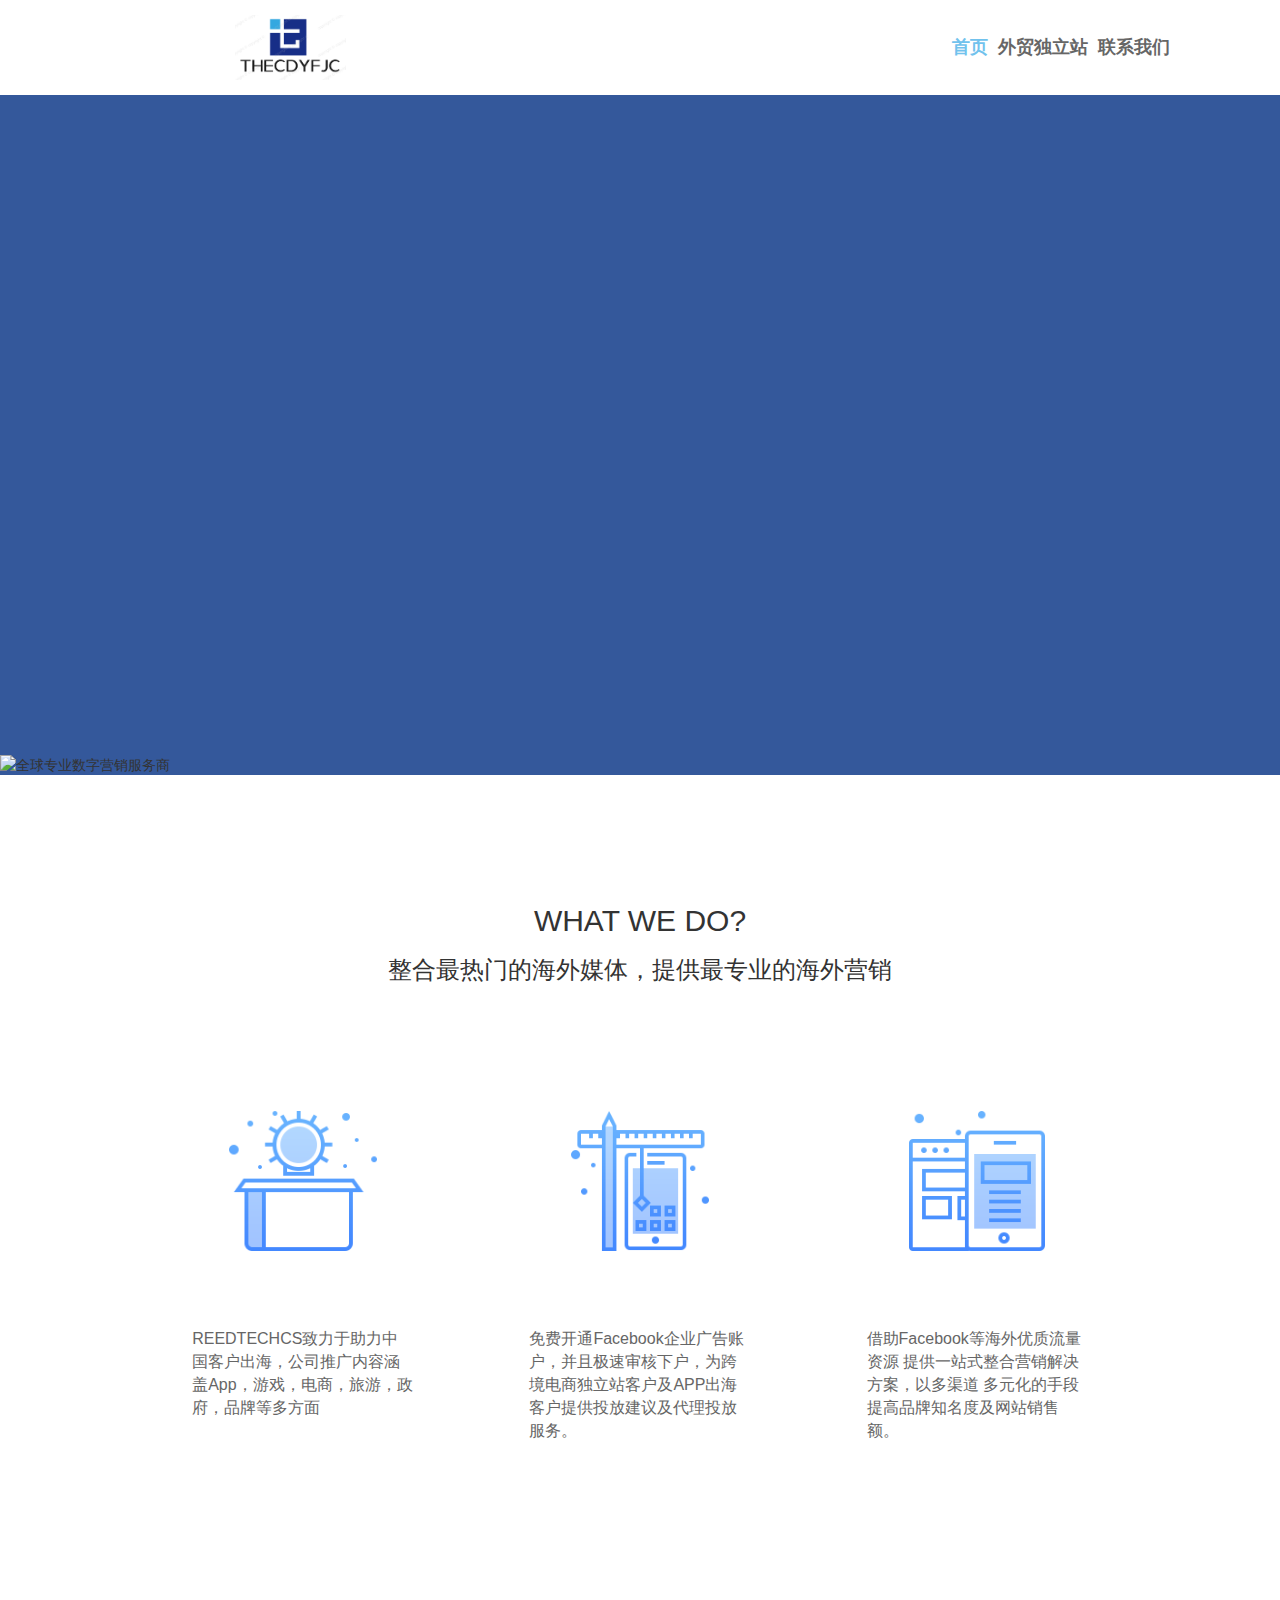
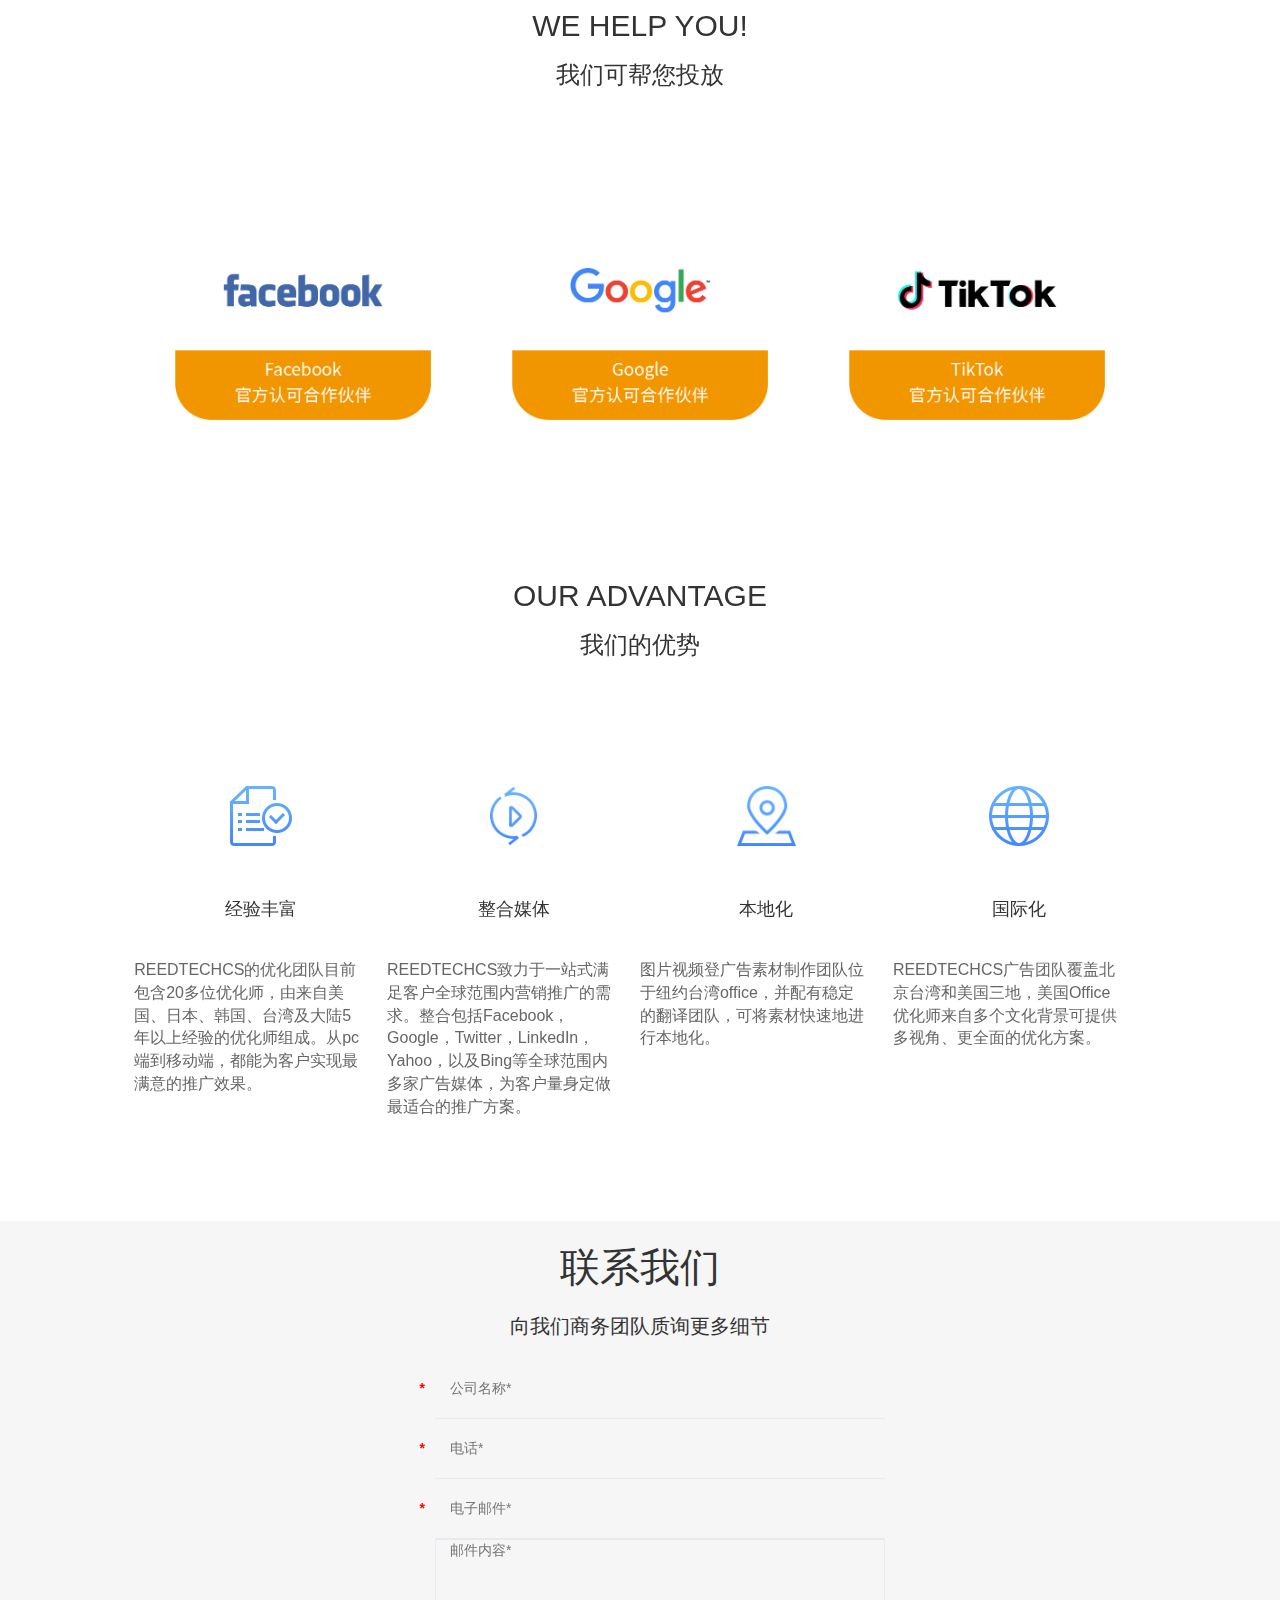
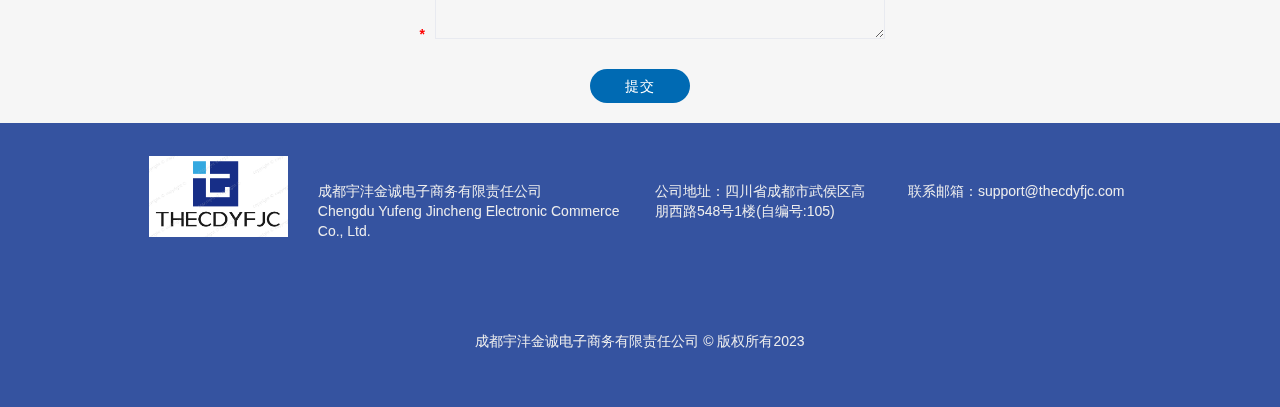
==== index.html @ 8c9d6c53 "first commit" ====
<!DOCTYPE html>
<!-- saved from url=(0024)https://www.thecdyfjc.com/ -->
<html lang="en"><head><meta http-equiv="Content-Type" content="text/html; charset=UTF-8">
  
  <meta name="viewport" content="width=device-width, initial-scale=1.0">
  <meta http-equiv="X-UA-Compatible" content="ie=edge">
  <title>THECDYFJC</title>
  <link rel="icon" href="https://www.thecdyfjc.com/img/logo.jpg" sizes="32x32">
  <link rel="stylesheet" href="./files/bootstrap.min.css">
  <link rel="stylesheet" href="./files/index.css">
  <link rel="stylesheet" href="./files/pop.css" type="text/css">
</head>

<body>
  <header class="header">
    <div class="col-sm-offset-1 nav-box">
      <div class="col-sm-3 col-xs-5">
        <img class="img-responsive logo" src="./files/logo.png" alt="THECDYFJC">
      </div>
      <div class="col-sm-offset-7 col-xs-7 nav-box big-nav-box">
        <a class="nav-a active" href="javascript:void(0);">首页</a>
        <a class="nav-a" href="./english-website.html">外贸独立站</a>
        <a class="nav-a" href="./#callus">联系我们</a>
      </div>
      <div class="col-sm-offset-7 col-xs-7 nav-box min-nav-box" style="text-align: right;">
        <svg class="icon" style="width: 24px;height: 24px;vertical-align: middle;fill: currentColor;overflow: hidden;" viewBox="0 0 1024 1024" version="1.1" xmlns="http://www.w3.org/2000/svg" p-id="1162">
          <path d="M840.544 716.8c7.04 0 12.8 5.76 12.8 12.8v42.656a12.8 12.8 0 0 1-12.8 12.8H183.456a12.8 12.8 0 0 1-12.8-12.8V729.6c0-7.04 5.76-12.8 12.8-12.8h657.088z m0-238.944c7.04 0 12.8 5.76 12.8 12.8v42.688a12.8 12.8 0 0 1-12.8 12.8H183.456a12.8 12.8 0 0 1-12.8-12.8v-42.688c0-7.04 5.76-12.8 12.8-12.8h657.088z m0-238.912c7.04 0 12.8 5.728 12.8 12.8V294.4a12.8 12.8 0 0 1-12.8 12.8H183.456a12.8 12.8 0 0 1-12.8-12.8V251.744c0-7.072 5.76-12.8 12.8-12.8h657.088z" p-id="1163"></path>
        </svg>
      </div>
    </div>
  </header>
  <div class="part3Bg"></div>
  <div class="part5Bg"></div>
  <div class="mainPart">
    <div class="part1 col-sm-12 col-xs-12" id="part1">
      <img class="" src="./files/banner.png" alt="全球专业数字营销服务商">
    <canvas class="particles-js-canvas-el" width="1873" height="937" style="width: 100%; height: 100%;"></canvas></div>
    <div class="part2 col-sm-12 hidden-xs ">
      <div class="col-sm-12">
        <h2>WHAT WE DO?</h2>
        <h3 class="gray">整合最热门的海外媒体，提供最专业的海外营销</h3>
      </div>
      <div class="col-sm-offset-1 col-sm-10 part2Main">
        <div class="col-sm-6 col-md-4 part2MainDiv">
          <img class="img-responsive" src="./files/serviceIcon1 .png" alt="">
          <p>REEDTECHCS致力于助力中国客户出海，公司推广内容涵盖App，游戏，电商，旅游，政府，品牌等多方面</p>
        </div>
        <div class="col-sm-6 col-md-4 part2MainDiv">
          <img class="img-responsive" src="./files/serviceIcon2.png" alt="">
          <p>免费开通Facebook企业广告账户，并且极速审核下户，为跨境电商独立站客户及APP出海客户提供投放建议及代理投放服务。</p>
        </div>
        <div class="col-sm-6 col-md-4 part2MainDiv">
          <img class="img-responsive" src="./files/serviceIcon3.png" alt="">
          <p>借助Facebook等海外优质流量资源 提供一站式整合营销解决方案，以多渠道 多元化的手段提高品牌知名度及网站销售额。</p>
        </div>
      </div>
    </div>
    <div class="part2Small col-xs-12 visible-xs">
      <div class="col-xs-12">
        <h2>WHAT WE DO?</h2>
        <h4 class="gray">整合最热门的海外媒体，提供最专业的海外营销</h4>
      </div>
      <div class="col-xs-offset-1 col-xs-10 part2Main">
        <div class="col-xs-12 part2MainDiv">
          <img class="img-responsive" src="./files/serviceIcon1 .png" alt="">
          <p>REEDTECHCS致力于助力中国客户出海，公司推广内容涵盖App，游戏，电商，旅游，政府，品牌等多方面</p>
        </div>
        <div class="col-xs-12 part2MainDiv">
          <img class="img-responsive" src="./files/serviceIcon2.png" alt="">
          <p>我们拥有来自美国、日本、韩国、台湾及大陆5年以上经验的优化师团队，纽约、台湾的设计团队；以及专业的互联网技术开发团队为广告主服务。</p>
        </div>
        <div class="col-xs-12 part2MainDiv">
          <img class="img-responsive" src="./files/serviceIcon3.png" alt="">
          <p>在互联网+市场背景的推动下，满足企业在移动营销领域的市场需求，为企业提供整体移动营销解决方案。</p>
        </div>
      </div>
    </div>
    <div class="part3">
      <!-- <div>
      <img style="width: 100%;" src="img/backgroundHelp.jpg" alt=""> -->
      <div class="part3Div col-sm-12 col-xs-12">
        <div class="col-sm-12 col-xs-12">
          <h2 class="black">WE HELP YOU!</h2>
          <h3 class="black">我们可帮您投放</h3>
        </div>
        <div class="col-sm-offset-1 col-sm-10 col-xs-12 helpDiv">
          <div class="col-md-4 col-sm-4 col-xs-6 helpLogo"><img class="img-responsive" src="./files/helpIcon1.png" alt="google"></div>
          <div class="col-md-4 col-sm-4 col-xs-6 helpLogo"><img class="img-responsive" src="./files/helpIcon2.png" alt="facebook"></div>
          <div class="col-md-4 col-sm-4 col-xs-6 helpLogo"><img class="img-responsive" src="./files/helpIcon3.png" alt="youTube"></div>
          <!-- <div class="col-md-2 col-sm-4 col-xs-6 helpLogo"><img class="img-responsive" src="img/helpIcon/helpInsta.png"
              alt="instagram"></div>
          <div class="col-md-2 col-sm-4 col-xs-6 helpLogo"><img class="img-responsive"
              src="img/helpIcon/helpTwitter.png" alt="twitter"></div>
          <div class="col-md-2 col-sm-4 col-xs-6 helpLogo"><img class="img-responsive" src="img/helpIcon/helpYahoo.png"
              alt="yahoo"></div>
          <div class="col-md-2 col-sm-4 col-xs-6 helpLogo"><img class="img-responsive"
              src="img/helpIcon/helpSnapchat.png" alt="snapchat"></div>
          <div class="col-md-2 col-sm-4 col-xs-6 helpLogo"><img class="img-responsive" src="img/helpIcon/helpBing.png"
              alt="bingads"></div> -->
        </div>
      </div>
    </div>
    <div class="part4 col-sm-12 hidden-xs">
      <div class="col-sm-12 ">
        <h2>OUR ADVANTAGE</h2>
        <h3 class="gray">我们的优势</h3>
      </div>
      <div class="part4Mian col-sm-offset-1 col-sm-10">
        <div class="col-md-3 col-sm-6 col-xs-12">
          <img src="./files/advantageExp.png" alt="经验丰富">
          <h4>经验丰富</h4>
          <p>REEDTECHCS的优化团队目前包含20多位优化师，由来自美国、日本、韩国、台湾及大陆5年以上经验的优化师组成。从pc端到移动端，都能为客户实现最满意的推广效果。</p>
        </div>
        <div class="col-md-3 col-sm-6 ">
          <img src="./files/advantageMedia.png" alt="整合媒体">
          <h4>整合媒体</h4>
          <p>
            REEDTECHCS致力于一站式满足客户全球范围内营销推广的需求。整合包括Facebook，Google，Twitter，LinkedIn，Yahoo，以及Bing等全球范围内多家广告媒体，为客户量身定做最适合的推广方案。
          </p>
        </div>
        <div class="col-md-3 col-sm-6">
          <img src="./files/advantageLocal.png" alt="本地化">
          <h4>本地化</h4>
          <p>图片视频登广告素材制作团队位于纽约台湾office，并配有稳定的翻译团队，可将素材快速地进行本地化。</p>
        </div>
        <div class="col-md-3 col-sm-6">
          <img src="./files/advantageWorld.png" alt="国际化">
          <h4>国际化</h4>
          <p>REEDTECHCS广告团队覆盖北京台湾和美国三地，美国Office优化师来自多个文化背景可提供多视角、更全面的优化方案。</p>
        </div>
      </div>
    </div>
    <div class="part4Small visible-xs col-xs-12">
      <div class=" col-xs-12">
        <h2>OUR ADVANTAGE</h2>
        <h3 class="gray">我们的优势</h3>
      </div>
      <div class="col-xs-offset-1 part4Mian col-xs-10">
        <div class="col-xs-12">
          <img src="./files/advantageExp.png" alt="经验丰富">
          <h4>经验丰富</h4>
          <p>REEDTECHCS的优化团队目前包含20多位优化师，由来自美国、日本、韩国、台湾及大陆5年以上经验的优化师组成。从pc端到移动端，都能为客户实现最满意的推广效果。</p>
        </div>
        <div class="col-xs-12">
          <img src="./files/advantageMedia.png" alt="整合媒体">
          <h4>整合媒体</h4>
          <p>
            REEDTECHCS致力于一站式满足客户全球范围内营销推广的需求。整合包括Facebook，Google，Twitter，LinkedIn，Yahoo，以及Bing等全球范围内多家广告媒体，为客户量身定做最适合的推广方案。
          </p>
        </div>
        <div class="col-xs-12">
          <img src="./files/advantageLocal.png" alt="本地化">
          <h4>本地化</h4>
          <p>图片视频登广告素材制作团队位于纽约台湾office，并配有稳定的翻译团队，可将素材快速地进行本地化。</p>
        </div>
        <div class="col-xs-12">
          <img src="./files/advantageWorld.png" alt="国际化">
          <h4>国际化</h4>
          <p>REEDTECHCS广告团队覆盖北京台湾和美国三地，美国Office优化师来自多个文化背景可提供多视角、更全面的优化方案。</p>
        </div>
      </div>
    </div>
    <!-- 联系我们 -->
    <div id="callus" class="callus-box">
      <h4>联系我们</h4>
      <p>向我们商务团队质询更多细节</p>
      <form class="call-form">
        <div><label for="corporateName">*</label><input id="corporateName" type="text" placeholder="公司名称*"></div>
        <div><label for="phone">*</label><input id="phone" type="text" placeholder="电话*"></div>
        <div><label for="mail">*</label><input id="mail" type="text" placeholder="电子邮件*"></div>
        <div><label for="mailContent">*</label><textarea id="mailContent" placeholder="邮件内容*"></textarea></div>
      </form>
      <a class="callus-button" href="javascript:(0)">提交</a>
    </div>
    <!-- 联系我们end -->
  </div>

  <div class="toUp" style="display: none;"><a href="https://www.thecdyfjc.com/#part1"><img src="./files/toUp.png" alt="回到顶部"></a></div>
  <footer class="col-sm-12 col-xs-12">
    <div class="col-sm-offset-1 col-sm-10 underline">
      <div class="col-sm-2">
        <img class="img-responsive" src="./files/logo.png" alt="THECDYFJC">
      </div>
      <div class="col-sm-4">
        <p>成都宇沣金诚电子商务有限责任公司</br>Chengdu Yufeng Jincheng Electronic Commerce Co., Ltd.</p>
        <p></p>
      </div>
      <div class="col-sm-3">
        <p>公司地址：四川省成都市武侯区高朋西路548号1楼(自编号:105)</p>
      </div>
      <div class="col-sm-3">
        <p>联系邮箱：support@thecdyfjc.com</p>
      </div>
    </div>
    <div class="col-sm-offset-1 col-sm-10">
      <div class="col-sm-12">
        <p style="text-align: center;">成都宇沣金诚电子商务有限责任公司 &copy; 版权所有2023 </p>
      </div>
    </div>
  </footer>
  <div class="mask-white"></div>
  <div class="menu-box">
    <div class="menu-close">
      <svg class="icon" style="width: 24px;height: 24px;vertical-align: middle;fill: currentColor;overflow: hidden;" viewBox="0 0 1024 1024" version="1.1" xmlns="http://www.w3.org/2000/svg" p-id="2669">
        <path d="M566.97558594 521.09667969L856.8828125 231.18945312c14.63378906-14.63378906 14.63378906-38.75976563 0-53.39355468l-1.58203125-1.58203125c-14.63378906-14.63378906-38.75976563-14.63378906-53.39355469 0L512 466.51660156 222.09277344 176.21386719c-14.63378906-14.63378906-38.75976563-14.63378906-53.39355469 0l-1.58203125 1.58203125c-15.02929688 14.63378906-15.02929688 38.75976563 0 53.39355469l289.90722656 289.90722656L167.1171875 811.00390625c-14.63378906 14.63378906-14.63378906 38.75976563 0 53.39355469l1.58203125 1.58203125c14.63378906 14.63378906 38.75976563 14.63378906 53.39355469 0L512 576.07226563 801.90722656 865.97949219c14.63378906 14.63378906 38.75976563 14.63378906 53.39355469 0l1.58203125-1.58203125c14.63378906-14.63378906 14.63378906-38.75976563 0-53.39355469L566.97558594 521.09667969z" fill="#363F4D" p-id="2670"></path>
      </svg>
    </div>
    <div class="menu-list">
      <a class="menu-a active" href="javascript:void(0);">首页</a>
      <a class="menu-a" href="https://www.thecdyfjc.com/english-website.html">外贸独立站</a>
      <a class="menu-a" href="https://www.thecdyfjc.com/#callus">联系我们</a>
    </div>
  </div>
  <script src="https://apps.bdimg.com/libs/jquery/2.1.4/jquery.min.js"></script>
  <script src="bootstrap-3.3.7/js/bootstrap.min.js"></script>
  <script src="particles.js"></script>
  <script src="app.js"></script>
  </body></html>
---- files/index.css ----
* {
  margin: 0;
  padding: 0;
}
body {
  /* background: #3553A0; */
}
.radius20 {
  border-radius: 20px;
}
h2 {
  color: #333;
  text-align: center;
}
h3, h3.gray{
  font-weight: normal;
  text-align: center;
  color: #333;
}
h4, h4.gray{
    font-weight: normal;
    text-align: center;
    color: #333;
}
h2.white, h3.white {
  text-align: center;
  color: white;
}
header {
  position: fixed;
  max-height: 100px;
  width: 100%;
  background: white;
  z-index: 999;
}
.logo {
  margin: 15px;
  max-height: 65px;
}
.langChange {
  margin-top: 30px;
}
.langChange button {
  font-size: 1rem;
}
.part1 {
  background: #34589b;
  min-height: 680px;
  max-height: 680px;
  /*padding: 176px 0 0;*/
  position: relative;
}
@media (min-width: 600px) and (max-width: 992px) {
  .part1 {
    min-height: 400px;
  }
}
@media (max-width: 600px) {
  .langChange {
    margin-top: 10px;
  }
  .button {
    font-size: .4rem;
  }
  .part1 {
    min-height: 130px;
  }
  .part3 .helpDiv .helpLogo {
    height: 100px;
  }
  .part5 .customerDiv .customerLogo{
    height: 122px;
  }
}
@media (max-width: 750px) {
  .part2 h2{
    font-size: 24px;
  }
  .part2 h4{
    font-size: 16px;
  }
}
.part1 img{
  width: 100%;
  max-width: 1300px;
  display: block;
  position: absolute;
  bottom: 0;
  left: 0;
  right: 0;
  margin: auto;
}
.part2 {
  padding-top: 109px;
  padding-bottom: 44px;
  background-color: white;
}
.part2Small {
    padding-top: 39px;
    padding-bottom: 20px;
    background-color: white;
}
.part2 .part2Main  {
  text-align: center;
  margin-top: 118px;
}
.part2Small .part2Main  {
    text-align: center;
    margin-top: 28px;
}
.part2 .part2Main .part2MainDiv {
  padding: 0 58px 92px;
}
.part2 .part2Main img{
  margin: 0 auto 77px;
  height: 140px;
}
.part2 .part2Main p{
  font-size: 16px;
  color: #666;
  text-align: left;
}
.part2Small .part2Main img{
    margin: 0 auto 15px;
    max-height: 70px;
}
.part2Small .part2Main p{
    font-size: 12px;
    color: #666;
    text-align: left;
}
.part3, .part5 {
  padding-left: 0;
  padding-right: 0; 
}
.part3{
  width: 100%;
  padding: 143px 0 169px;
}
.part3 .part3Div {
  background: rgba(0,0,0,0);
}
.part3 .helpDiv, .part5 .customerDiv {
  padding-top: 82px;
}
.part3 .helpDiv .helpLogo {
  padding: 30px 2%;
}
.part4 {
  background-color: white;
  padding-top: 109px;
  text-align: center;
}
.part4 .part4Mian div{
  padding: 118px 0 92px;
}
.part4 .part4Mian img{
  margin-bottom: 44px;
  height: 60px;
}
.part4 .part4Mian p {
  margin-top: 39px;
  white-space: wrap;
  padding-right: 28px;
  font-size: 16px;
  color: #666;
  text-align: left;
}
.part4Small {
    background-color: white;
    padding-top: 39px;
    text-align: center;
}
.part4Small .part4Mian div{
    padding: 18px 0 5px;
}
.part4Small .part4Mian img{
    margin-bottom: 5px;
    max-height: 50px;
}
.part4Small .part4Mian p {
    margin-top: 5px;
    white-space: wrap;
    font-size: 12px;
    color: #666;
}
.part5 .part5Div{
  background: rgba(0,0,0,0);
}
.part3Bg, .part5Bg {
  background: url('../img/backgroundHelp.jpg') center no-repeat;
  background-size: cover;
  width: 100%;
  height: 100%;
  position: fixed;
  top: 0;
  left: 0;
}
.part5Bg {
  background: url('../img/backgroundCustomer.png') center no-repeat;
  background-size: cover;
}
.part5 {
  padding: 143px 0 169px;
}
.part5 .customerDiv .customerLogo {
  padding: 30px 2%;
}
.part3 .helpDiv .helpLogo img, .part5 .customerDiv .customerLogo img{
  margin:auto;
}
.toUp {
  position: fixed;
  bottom: 20px;
  right: 20px;
  z-index: 99;
  transition: 1s;
  display: none;
}
footer{
  background: #3553A0;
  padding-top: 33px;
  padding-bottom: 46px;
}
footer .underline {
  /* border-bottom: 1px solid #82B5f1; */
  padding-bottom: 20px;
}
footer p{
  font-weight: lighter;
  font-size: 14px;
  color: #ededed;
  padding-top: 25px;
}
---- files/pop.css ----
/* 导航 */
header {
  position: relative;
  max-height: 100px;
  width: 100%;
  background: white;
  z-index: 999;
	top: 0;
	background-color: #fff;
}
.logo {
  margin: 15px;
  max-height: 65px;
}
.nav-box{
	display: flex;
	align-items: center;
	justify-content: flex-end;
	margin: 0;
	padding-right: 4%;
}
.nav-a{
	color: #666;
  text-decoration: none;
	font-size: 18px;
	margin-right: 10px;
	font-weight: 600;
}
.nav-a:hover,.nav-a.active{
	color: #71c2ed;
	text-decoration: none;
}
.min-nav-box{
	display: none;
}
@media (max-width: 600px) {
	.min-nav-box{
		display: block;
		margin: 0;
    padding-right: 4%;
	}
	.big-nav-box{
		display: none;
	}
}
@media only screen and (max-width: 375px){
	.nav-a{
		font-size: 16px;
		margin-right: 5px;
	}
}
@media only screen and (max-width: 800px){
	.nav-box .col-xs-5{
		width: 58%;
	}
}
/* 联系我们 */
.callus-box{
	background: #f6f6f6;
	position: relative;
	float: left;
	width: 100%;
	padding: 0 47px;
}
.callus-box h4{
	text-align: center;
	font-size: 40px;
	margin: 20px 0px;
	--fontSize: 60;
	line-height: 1.3;
}
.callus-box p{
	text-align: center;
	font-size: 20px;
	margin: 20px 0px;
	--fontSize: 60;
	line-height: 1.3;
}
.call-form{
	max-width: 500px;
  margin: 0 auto;
}
.call-form input{
	background: #f6f6f6;
	border-top: none;
	border-left: none;
	border-right: none;
	width: 90%;
	border-width: 1px;
	border-color: #e8eaf0;
	border-radius: 0px;
	padding: 8px 15px;
	margin-right: 1%;
	height: 60px;
	margin-left: 10px;
	text-align: left;
}
.call-form input:focus, .call-form textarea:focus {
	outline: 0px;
}
.call-form textarea{
	background: #f6f6f6;
  height: 100px;
	text-indent: 1em;
	width: 90%;
	border-width: 1px;
	border-color: #e8eaf0;
	border-radius: 0px;
	margin-left: 10px;
	text-align: left;
}
.call-form label{
	color: red;
	width: 7%;
	 text-align: right;
}
.callus-box .callus-button{
	display: block;
	margin: 20px auto;
	width: 100px;
	padding: 7px 30px;
	background: #006ab3;
	color: #fff;
	font-size: 14px;
	letter-spacing: 1px;
	border-radius: 30px;
	transition: all 0.5s;
	text-align: center;
}


/* 弹窗 */
.flex-container {
	display: -webkit-flex;
	display: flex;
	-webkit-justify-content: space-between;
	justify-content: space-between;
}

.window {
	width: 50%;
	max-width: 300px;
	padding-bottom: 20px;
	background-color: #fff;
	position: fixed;
	display: none;
	margin-bottom: 100px;
	border: 1px solid #E0DFDF;
	top: 50%;
	left: 50%;
	transform: translate(-50%,-50%);
	z-index: 1001;
}

.add_btn {
	height: 1400px;
	cursor: pointer;
}

.btn_text {
	width: 80px;
	height: 40px;
	line-height: 40px;
	text-align: center;
	color: #fff;
	position: absolute;
	top: 50%;
	left: 50%;
	margin-top: -40px;
	margin-left: -20px;
	background-color: #FDDB54;
}

.border_add_nav {
	width: 100%;
	border-bottom: 1px solid #E0DFDF;
}

.border_add_nav_box {
	width: 90%;
	margin: 0 auto;
	font-size: 16px;
}

.border_add_main_content {
	width: 100%;
	margin-left: 5%;
	margin-bottom: 3%;
	overflow: hidden;
	overflow-y: auto;
}

.border_add_btn_box {
	width: 90%;
	height: 100%;
	margin: 0 auto;
	position: relative;
	height: 40px;
}

.add_title {
	color: #20AAE4;
}

.popname{
	margin-top: 30px;
	float: left;
}

.popsure {
	width: 80px;
	height: 40px;
	line-height: 40px;
	float: left;
	color: #fff;
	text-align: center;
	border-radius: 5%;
	cursor: pointer;
	margin: 0 auto;
	background: #20AAE4;
	position: absolute;
	left: 50%;
	transform: translateX(-50%);
}


.mask {
	position: fixed;
	width: 100%;
	height: 100%;
	top: 0;
	left: 0;
	z-index: 1000;
	display: none;
	background-color: rgba(0, 0, 0, 0.5);
}

.mask-white {
	position: fixed;
	width: 100%;
	height: 100%;
	top: 0;
	left: 0;
	z-index: 1000;
	display: none;
	background-color: rgba(255, 255, 255, 0.8);
}
.menu-box{
	position: fixed;
	width: 100%;
	height: 100%;
	top: 0;
	left: 0;
	z-index: 1001;
	display: none;
	transition-duration: .2s;
}
.menu-close{
	text-align: right;
	padding: 4%;
}
.menu-list .menu-a{
	display: block;
	color: #666;
	text-align: center;
	font-size: 16px;
	line-height: 2;
	padding: 10px;
}
.menu-list .menu-a.active{
	color: #71c2ed;
}
@media (max-width: 750px) {
  .fusion-text h2{
    font-size: 24px;
  }
  .fusion-text h4{
    font-size: 16px;
  }
}

.part3 .helpDiv .helpLogo {
	padding: 30px 4%;
}
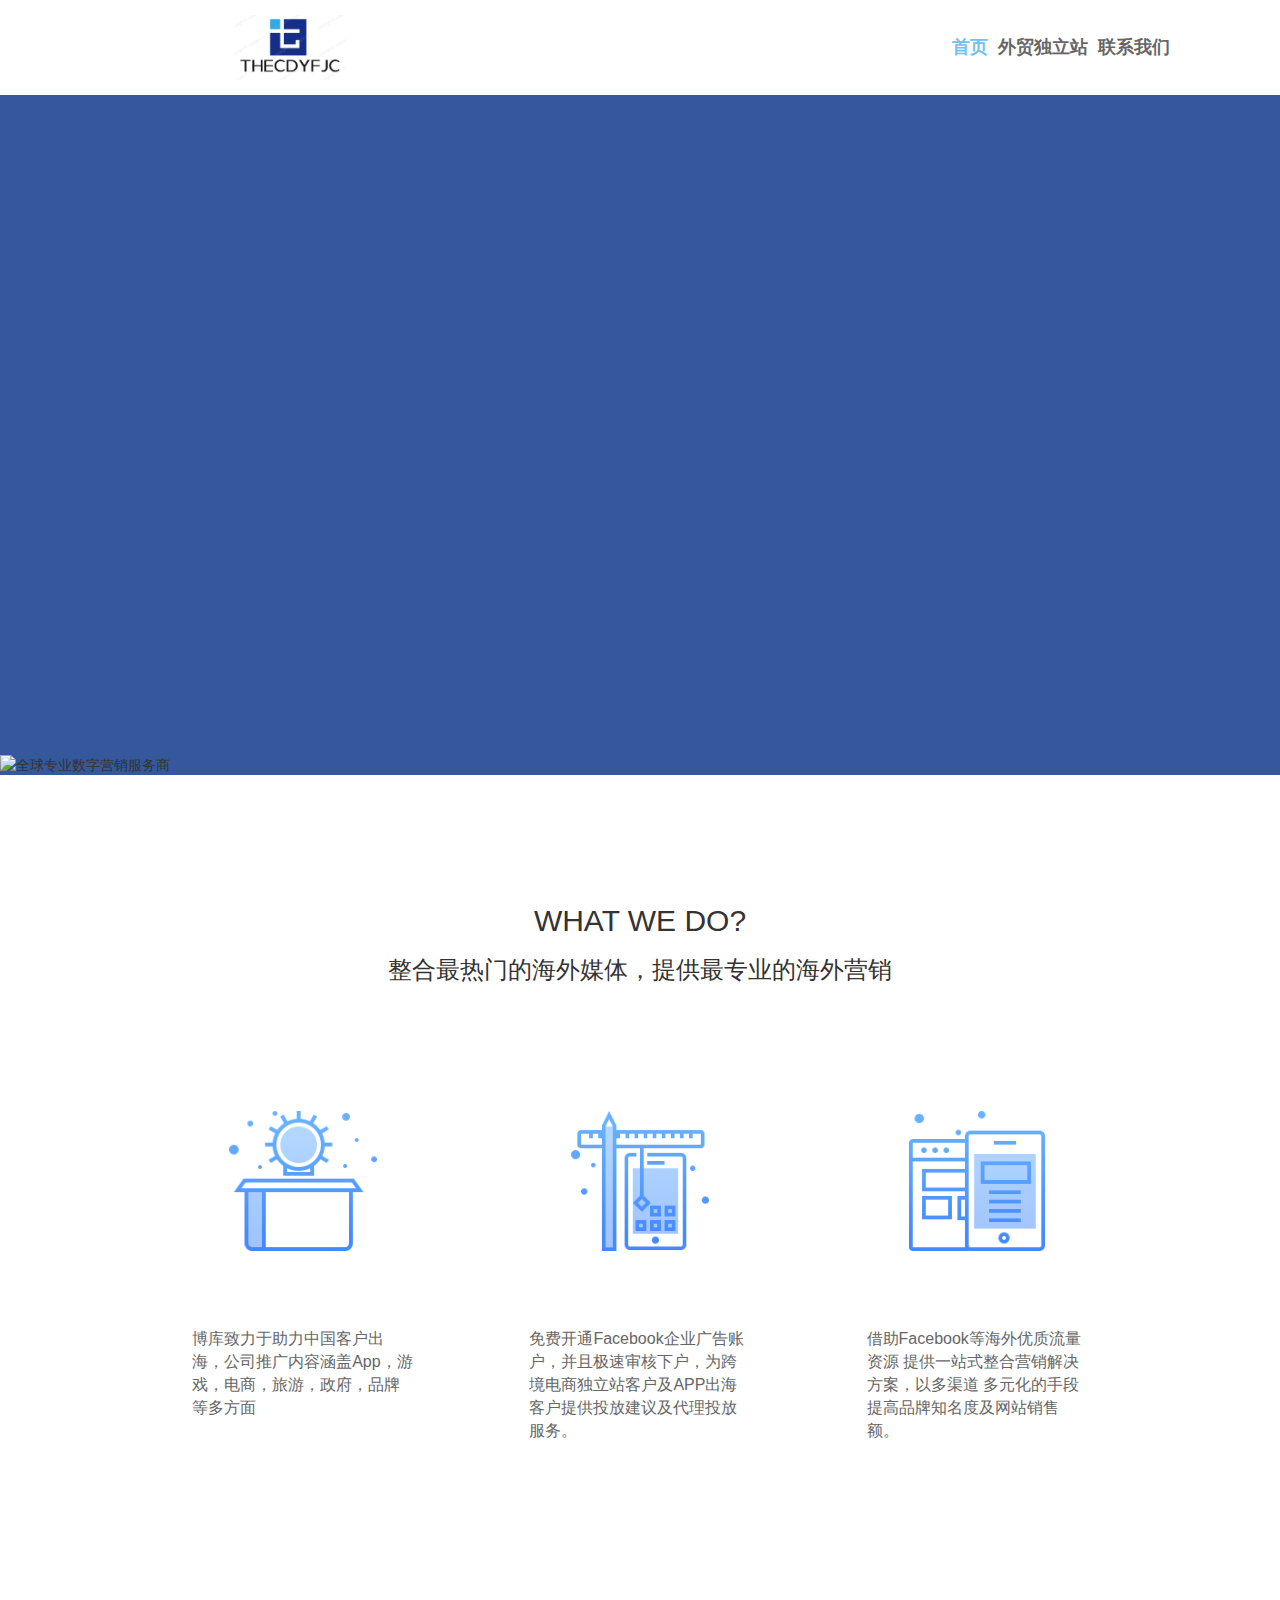
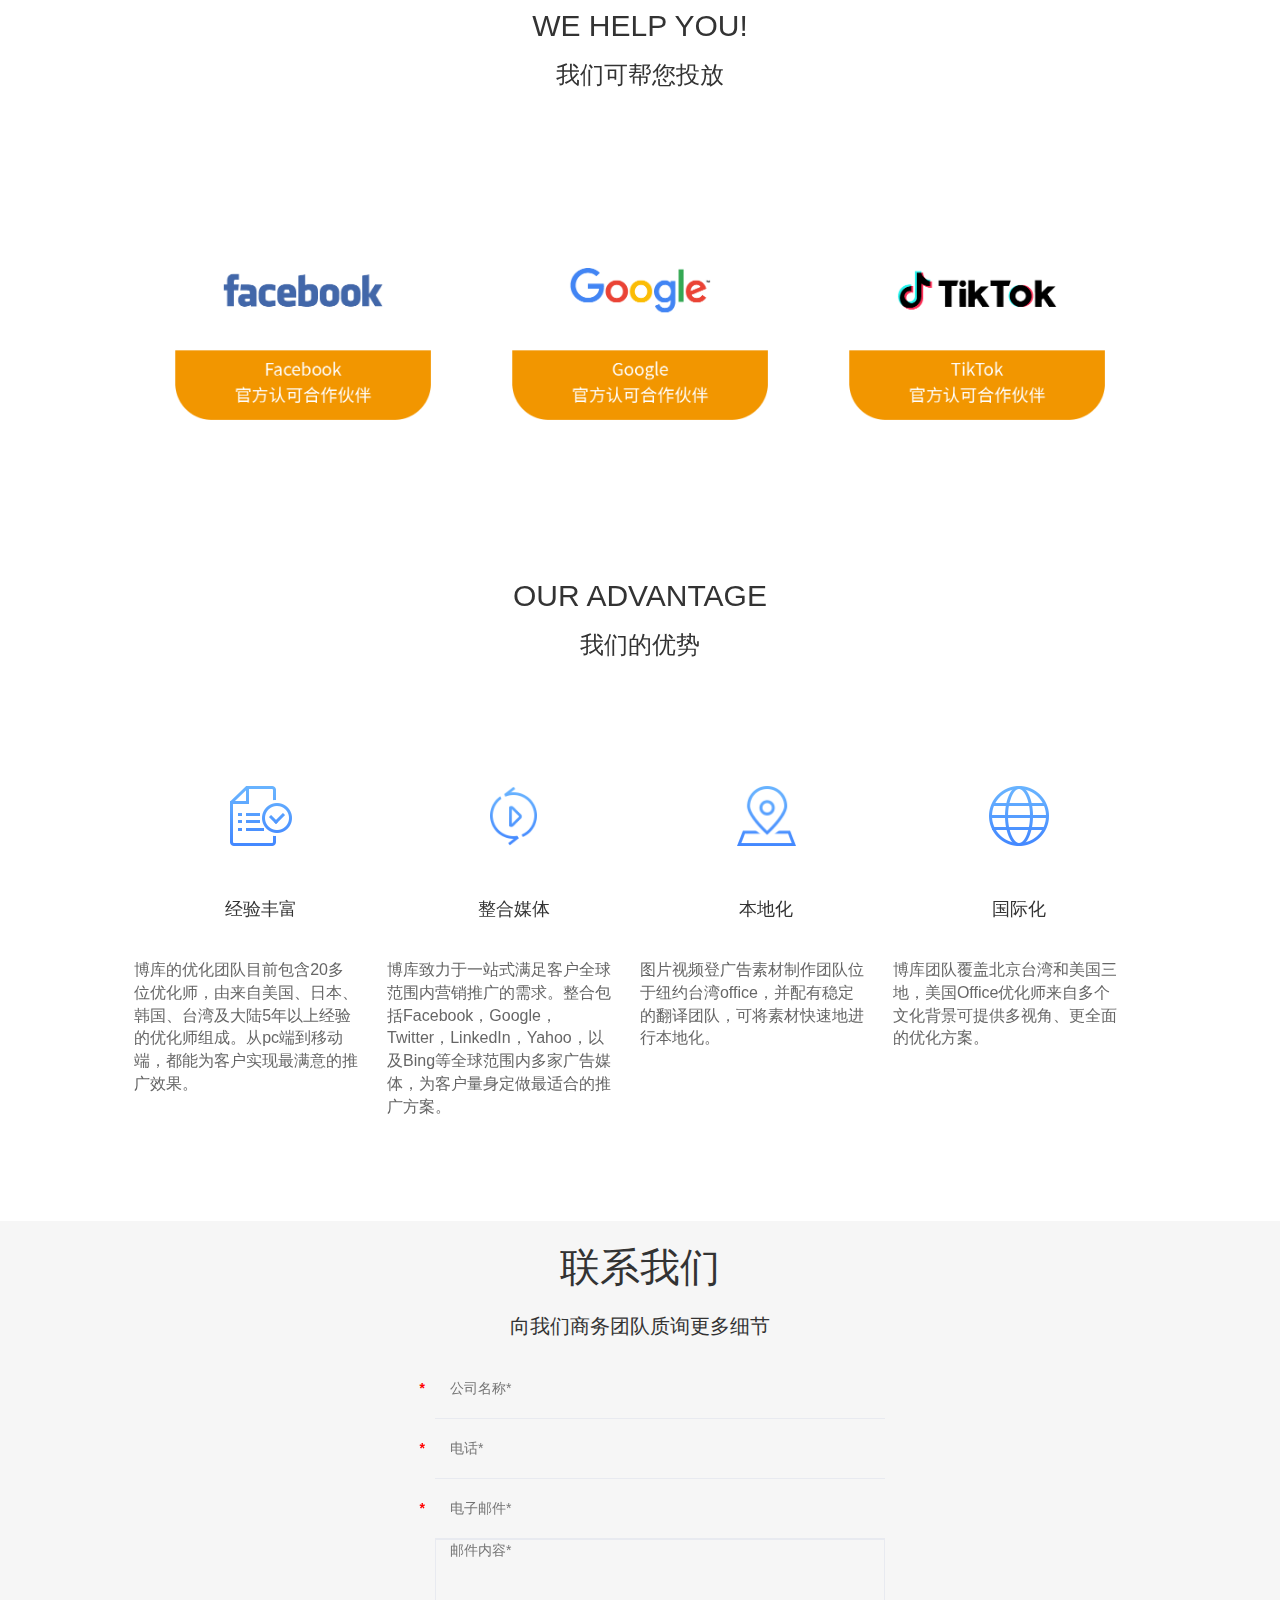
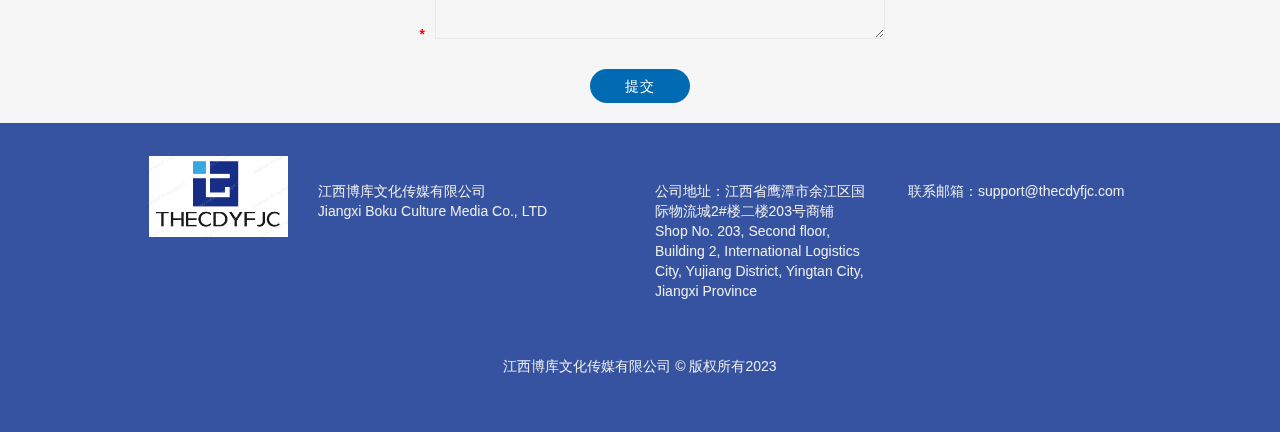
==== commit 3d65fd86: "Update" ====
--- a/index.html
+++ b/index.html
@@ -4,7 +4,7 @@
   
   <meta name="viewport" content="width=device-width, initial-scale=1.0">
   <meta http-equiv="X-UA-Compatible" content="ie=edge">
-  <title>THECDYFJC</title>
+  <title>江西博库文化传媒有限公司</title>
   <link rel="icon" href="https://www.thecdyfjc.com/img/logo.jpg" sizes="32x32">
   <link rel="stylesheet" href="./files/bootstrap.min.css">
   <link rel="stylesheet" href="./files/index.css">
@@ -43,7 +43,7 @@
       <div class="col-sm-offset-1 col-sm-10 part2Main">
         <div class="col-sm-6 col-md-4 part2MainDiv">
           <img class="img-responsive" src="./files/serviceIcon1 .png" alt="">
-          <p>REEDTECHCS致力于助力中国客户出海，公司推广内容涵盖App，游戏，电商，旅游，政府，品牌等多方面</p>
+          <p>博库致力于助力中国客户出海，公司推广内容涵盖App，游戏，电商，旅游，政府，品牌等多方面</p>
         </div>
         <div class="col-sm-6 col-md-4 part2MainDiv">
           <img class="img-responsive" src="./files/serviceIcon2.png" alt="">
@@ -63,7 +63,7 @@
       <div class="col-xs-offset-1 col-xs-10 part2Main">
         <div class="col-xs-12 part2MainDiv">
           <img class="img-responsive" src="./files/serviceIcon1 .png" alt="">
-          <p>REEDTECHCS致力于助力中国客户出海，公司推广内容涵盖App，游戏，电商，旅游，政府，品牌等多方面</p>
+          <p>博库致力于助力中国客户出海，公司推广内容涵盖App，游戏，电商，旅游，政府，品牌等多方面</p>
         </div>
         <div class="col-xs-12 part2MainDiv">
           <img class="img-responsive" src="./files/serviceIcon2.png" alt="">
@@ -109,13 +109,13 @@
         <div class="col-md-3 col-sm-6 col-xs-12">
           <img src="./files/advantageExp.png" alt="经验丰富">
           <h4>经验丰富</h4>
-          <p>REEDTECHCS的优化团队目前包含20多位优化师，由来自美国、日本、韩国、台湾及大陆5年以上经验的优化师组成。从pc端到移动端，都能为客户实现最满意的推广效果。</p>
+          <p>博库的优化团队目前包含20多位优化师，由来自美国、日本、韩国、台湾及大陆5年以上经验的优化师组成。从pc端到移动端，都能为客户实现最满意的推广效果。</p>
         </div>
         <div class="col-md-3 col-sm-6 ">
           <img src="./files/advantageMedia.png" alt="整合媒体">
           <h4>整合媒体</h4>
           <p>
-            REEDTECHCS致力于一站式满足客户全球范围内营销推广的需求。整合包括Facebook，Google，Twitter，LinkedIn，Yahoo，以及Bing等全球范围内多家广告媒体，为客户量身定做最适合的推广方案。
+            博库致力于一站式满足客户全球范围内营销推广的需求。整合包括Facebook，Google，Twitter，LinkedIn，Yahoo，以及Bing等全球范围内多家广告媒体，为客户量身定做最适合的推广方案。
           </p>
         </div>
         <div class="col-md-3 col-sm-6">
@@ -126,7 +126,7 @@
         <div class="col-md-3 col-sm-6">
           <img src="./files/advantageWorld.png" alt="国际化">
           <h4>国际化</h4>
-          <p>REEDTECHCS广告团队覆盖北京台湾和美国三地，美国Office优化师来自多个文化背景可提供多视角、更全面的优化方案。</p>
+          <p>博库团队覆盖北京台湾和美国三地，美国Office优化师来自多个文化背景可提供多视角、更全面的优化方案。</p>
         </div>
       </div>
     </div>
@@ -139,13 +139,13 @@
         <div class="col-xs-12">
           <img src="./files/advantageExp.png" alt="经验丰富">
           <h4>经验丰富</h4>
-          <p>REEDTECHCS的优化团队目前包含20多位优化师，由来自美国、日本、韩国、台湾及大陆5年以上经验的优化师组成。从pc端到移动端，都能为客户实现最满意的推广效果。</p>
+          <p>博库的优化团队目前包含20多位优化师，由来自美国、日本、韩国、台湾及大陆5年以上经验的优化师组成。从pc端到移动端，都能为客户实现最满意的推广效果。</p>
         </div>
         <div class="col-xs-12">
           <img src="./files/advantageMedia.png" alt="整合媒体">
           <h4>整合媒体</h4>
           <p>
-            REEDTECHCS致力于一站式满足客户全球范围内营销推广的需求。整合包括Facebook，Google，Twitter，LinkedIn，Yahoo，以及Bing等全球范围内多家广告媒体，为客户量身定做最适合的推广方案。
+            博库致力于一站式满足客户全球范围内营销推广的需求。整合包括Facebook，Google，Twitter，LinkedIn，Yahoo，以及Bing等全球范围内多家广告媒体，为客户量身定做最适合的推广方案。
           </p>
         </div>
         <div class="col-xs-12">
@@ -156,7 +156,7 @@
         <div class="col-xs-12">
           <img src="./files/advantageWorld.png" alt="国际化">
           <h4>国际化</h4>
-          <p>REEDTECHCS广告团队覆盖北京台湾和美国三地，美国Office优化师来自多个文化背景可提供多视角、更全面的优化方案。</p>
+          <p>博库团队覆盖北京台湾和美国三地，美国Office优化师来自多个文化背景可提供多视角、更全面的优化方案。</p>
         </div>
       </div>
     </div>
@@ -182,11 +182,11 @@
         <img class="img-responsive" src="./files/logo.png" alt="THECDYFJC">
       </div>
       <div class="col-sm-4">
-        <p>成都宇沣金诚电子商务有限责任公司</br>Chengdu Yufeng Jincheng Electronic Commerce Co., Ltd.</p>
+        <p>江西博库文化传媒有限公司</br>Jiangxi Boku Culture Media Co., LTD</p>
         <p></p>
       </div>
       <div class="col-sm-3">
-        <p>公司地址：四川省成都市武侯区高朋西路548号1楼(自编号:105)</p>
+        <p>公司地址：江西省鹰潭市余江区国际物流城2#楼二楼203号商铺<br/>Shop No. 203, Second floor, Building 2, International Logistics City, Yujiang District, Yingtan City, Jiangxi Province</p>
       </div>
       <div class="col-sm-3">
         <p>联系邮箱：support@thecdyfjc.com</p>
@@ -194,7 +194,7 @@
     </div>
     <div class="col-sm-offset-1 col-sm-10">
       <div class="col-sm-12">
-        <p style="text-align: center;">成都宇沣金诚电子商务有限责任公司 &copy; 版权所有2023 </p>
+        <p style="text-align: center;">江西博库文化传媒有限公司 &copy; 版权所有2023 </p>
       </div>
     </div>
   </footer>
